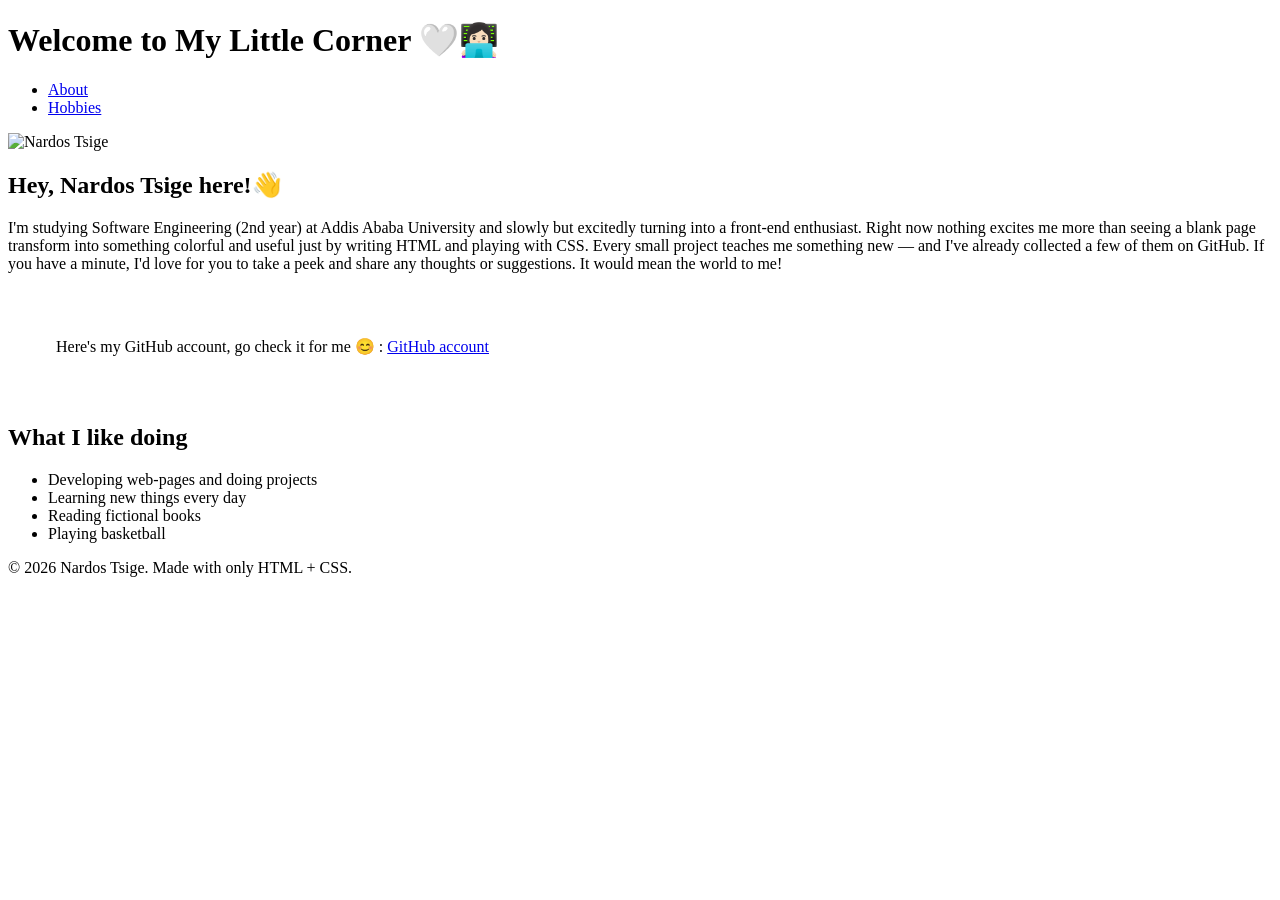
==== About-me-page/index.html @ 277446f5 "Create index.html" ====
<!DOCTYPE html>
<html lang="en">
<head>
    <meta charset="UTF-8">
    <meta name="viewport" content="width=device-width, initial-scale=1.0">
    <title>Nardos Tsige - Web Developer in Learning</title>
    <link rel="stylesheet" href="style.css">

    <link rel="icon" href="data:image/svg+xml,<svg xmlns=%22http://www.w3.org/2000/svg%22 viewBox=%220 0 100 100%22><rect x=%2215%22 y=%2220%22 width=%2270%22 height=%2250%22 rx=%228%22 fill=%22%2324292e%22/><rect x=%2225%22 y=%2230%22 width=%2250%22 height=%2230%22 fill=%22%233b82f6%22/><circle cx=%2250%22 cy=%2278%22 r=%226%22 fill=%22%239ca3af%22/></svg>">
</head>
<body>

    <header>
        <h1>Welcome to My Little Corner &#129293;&#128105;&#127995;&#8205;&#128187;</h1>
    </header>

    <nav>
        <ul>
            <li><a href="index.html" class="active">About</a></li>
            <li><a href="hobbies.html">Hobbies</a></li>
        </ul>
    </nav>

    <section class="profile-modern">
        <div class="profile-container">
            <div class="profile-photo">
                <img src="Nardi.jpg" alt="Nardos Tsige" class="profile-img">
            </div>
            
            <div class="profile-text">
                <h2 class="profile-name">Hey, Nardos Tsige here!&#128075;</h2>
                <p>I'm studying Software Engineering (2nd year) at Addis Ababa University and slowly but excitedly turning into a front-end enthusiast.  
                Right now nothing excites me more than seeing a blank page transform into something colorful and useful just by writing HTML and playing with CSS.

                Every small project teaches me something new — and I've already collected a few of them on GitHub.  
                If you have a minute, I'd love for you to take a peek and share any thoughts or suggestions. It would mean the world to me!</p>
                
            </div>
        </div>
        
            <p style="padding: 48px;">Here's my GitHub account, go check it for me &#128522; : <a href="https://github.com/nardos-tsige" alt = "Nardos's GitHub account">GitHub account</a></p>
        <div class="likes-section">
            <h2>What I like doing</h2>
            <ul>
                <li>Developing web-pages and doing projects</li>
                <li>Learning new things every day</li>
                <li>Reading fictional books</li>
                <li>Playing basketball</li>
            </ul>
        </div>
    </section>

    <footer>
        <p>&copy; 2026 Nardos Tsige. Made with only HTML + CSS.</p>
    </footer>

</body>
</html>
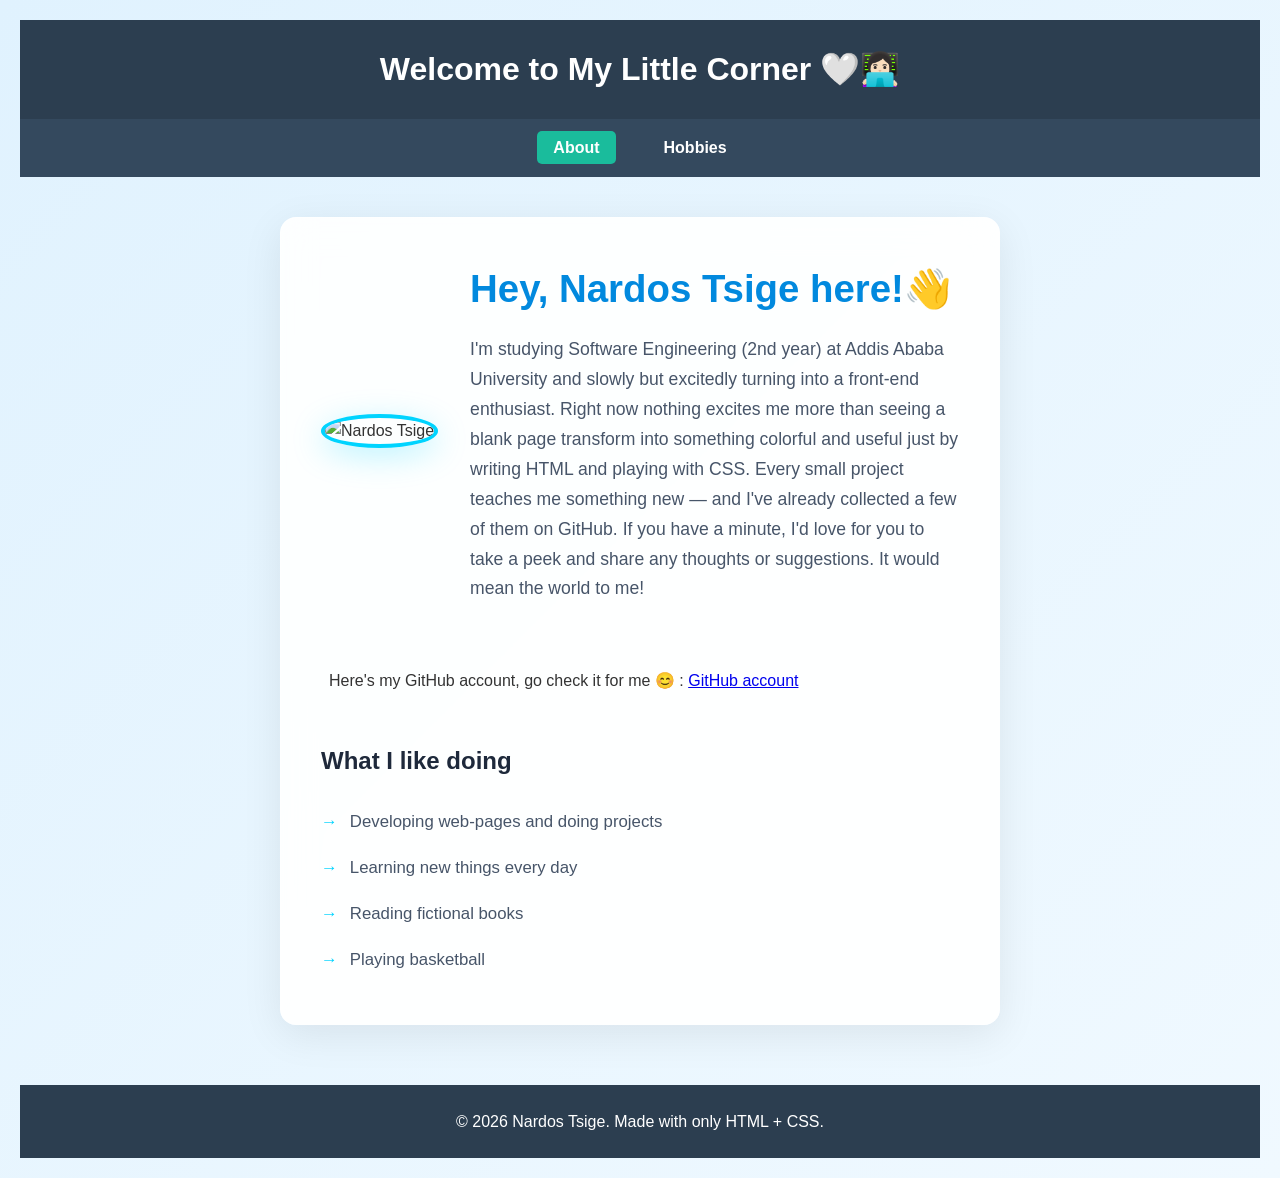
==== commit a3e328b7: "Create index.html with profile section" ====
--- a/About-me-page/index.html
+++ b/About-me-page/index.html
@@ -7,7 +7,7 @@
     <link rel="stylesheet" href="style.css">
 
     <link rel="icon" href="data:image/svg+xml,<svg xmlns=%22http://www.w3.org/2000/svg%22 viewBox=%220 0 100 100%22><rect x=%2215%22 y=%2220%22 width=%2270%22 height=%2250%22 rx=%228%22 fill=%22%2324292e%22/><rect x=%2225%22 y=%2230%22 width=%2250%22 height=%2230%22 fill=%22%233b82f6%22/><circle cx=%2250%22 cy=%2278%22 r=%226%22 fill=%22%239ca3af%22/></svg>">
-</head>
+</head> 
 <body>
 
     <header>
--- a/About-me-page/style.css
+++ b/About-me-page/style.css
@@ -0,0 +1,165 @@
+/* Reset and base */
+* {
+    margin: 0;
+    padding: 0;
+    box-sizing: border-box;
+}
+
+body {
+    font-family: Arial, Helvetica, sans-serif; 
+    background: linear-gradient(135deg, #e0f2fe 0%, #f0f9ff 100%);
+    color: #333;
+    line-height: 1.6;
+    min-height: 100vh;
+    padding: 20px;
+}
+
+/* Header & Nav (unchanged) */
+header {
+    background-color: #2c3e50;
+    color: white;
+    padding: 1.5rem;
+    text-align: center;
+}
+
+nav {
+    background-color: #34495e;
+    padding: 1rem;
+}
+
+nav ul {
+    list-style: none;
+    display: flex;
+    justify-content: center;
+    gap: 2rem;
+}
+
+nav a {
+    color: white;
+    text-decoration: none;
+    font-weight: bold;
+    padding: 0.5rem 1rem;
+    border-radius: 5px;
+}
+
+nav a:hover,
+nav a.active {
+    background-color: #1abc9c;
+}
+
+/* Modern profile – now the main content block */
+.profile-modern {
+    max-width: 720px;
+    margin: 40px auto;
+    background: rgba(255, 255, 255, 0.92);
+    backdrop-filter: blur(16px);
+    border-radius: 16px;
+    border: 1px solid rgba(255, 255, 255, 0.4);
+    box-shadow: 0 10px 40px rgba(0, 0, 0, 0.08);
+    overflow: hidden;
+}
+
+.profile-container {
+    display: flex;
+    align-items: center;
+    gap: 2rem;
+    padding: 2.5rem 2.5rem 1rem;
+    flex-wrap: wrap;
+}
+
+.profile-photo {
+    flex-shrink: 0;
+}
+
+.profile-img {
+    width: 110px;
+    height: 110px;
+    border-radius: 50%;
+    object-fit: cover;
+    object-position: center top;
+    border: 4px solid #00d4ff;
+    box-shadow: 0 8px 32px rgba(0, 212, 255, 0.25);
+}
+
+.profile-text {
+    flex: 1;
+    min-width: 280px;
+}
+
+.profile-name {
+    color: rgb(1, 137, 222);
+    font-size: 2.4rem;
+    margin-bottom: 1rem;
+    font-weight: 700;
+}
+
+.profile-text p {
+    color: #475569;
+    font-size: 1.1rem;
+    line-height: 1.7;
+}
+
+/* Likes section */
+.likes-section {
+    padding: 0 2.5rem 2.5rem;
+}
+
+.likes-section h2 {
+    color: #1e293b;
+    margin-bottom: 1.2rem;
+    font-size: 1.5rem;
+}
+
+.likes-section ul {
+    list-style: none;
+    padding: 0;
+}
+
+.likes-section li {
+    padding: 0.6rem 0;
+    color: #475569;
+    position: relative;
+    padding-left: 1.8rem;
+    font-size: 1.05rem;
+}
+
+.likes-section li::before {
+    content: "→";
+    color: #00d4ff;
+    font-weight: bold;
+    position: absolute;
+    left: 0;
+    top: 0.6rem;
+}
+
+/* Footer */
+footer {
+    background-color: #2c3e50;
+    color: white;
+    text-align: center;
+    padding: 1.5rem;
+    margin-top: 60px;
+}
+
+/* Mobile adjustments */
+@media (max-width: 768px) {
+    .profile-container {
+        flex-direction: column;
+        text-align: center;
+        gap: 1.5rem;
+        padding: 2rem 1.5rem 1rem;
+    }
+    
+    .profile-img {
+        width: 100px;
+        height: 100px;
+    }
+    
+    .profile-name {
+        font-size: 2rem;
+    }
+    
+    .profile-modern {
+        margin: 20px 10px;
+    }
+}
